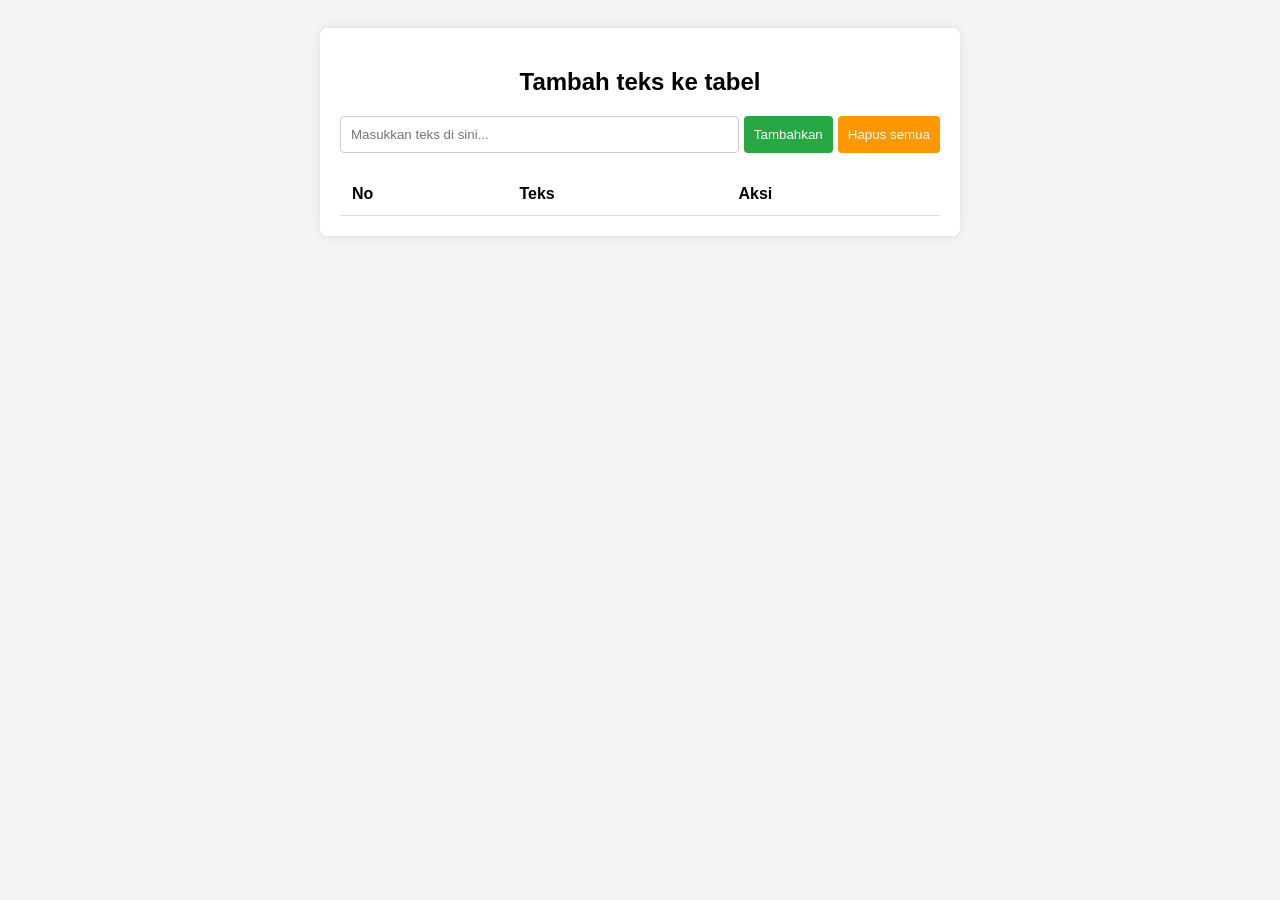
==== index.html @ 4271b4b3 "tabel" ====
<!DOCTYPE html>
<html lang="id">
<head>
  <meta charset="UTF-8">
  <meta name="viewport" content="width=device-width, initial-scale=1.0">
  <title>Tabel Dinamis</title>
  <link rel="stylesheet" href="style.css">
</head>
<body>

  <div class="container">
    <h2>Tambah teks ke tabel</h2>

    <div class="input-group">
      <input type="text" id="inputText" class="asoy" placeholder="Masukkan teks di sini..." />
      <div class="button-group">
        <button id="addButton">Tambahkan</button>
        <button id="resetButton" class="resetBtn">Hapus semua<datalist></datalist></button>
      </div>
    </div>

    <table>
      <thead>
        <tr>
          <th>No</th>
          <th>Teks</th>
          <th>Aksi</th>
        </tr>
      </thead>
      <tbody id="tableBody">
      </tbody>
    </table>
  </div>

  <script src="script.js"></script>
</body>
</html>
---- style.css ----
body {
  font-family: Arial, sans-serif;
  background-color: #f4f4f4;
  padding: 20px;
}

.container {
  background: white;
  padding: 20px;
  max-width: 600px;
  margin: auto;
  border-radius: 8px;
  box-shadow: 0 0 10px rgba(0, 0, 0, 0.1);
}

h2 {
  text-align: center;
}

.input-group {
  display: flex;
  gap: 5px;
  margin-bottom: 10px;
}

input.asoy {
  flex: 1;
  padding: 10px;
  border: 1px solid #ccc;
  border-radius: 4px;
}

.button-group {
  display: flex;
  gap: 5px;
}

button#addButton {
  padding: 10px;
  background-color: #28a745;
  border: none;
  color: white;
  border-radius: 4px;
  cursor: pointer;
}

button#addButton:hover {
  background-color: #218838;
}

button.resetBtn {
  padding: 10px;
  background-color: #ff9800;
  border: none;
  color: white;
  border-radius: 4px;
  cursor: pointer;
}

button.resetBtn:hover {
  background-color: #e68900;
}

table {
  width: 100%;
  border-collapse: collapse;
  margin-top: 20px;
}

th, td {
  padding: 12px;
  text-align: left;
  border-bottom: 1px solid #ddd;
}

th {
  background-color: white;
}

button.deleteBtn {
  background-color: #dc3545;
  border: none;
  color: white;
  padding: 6px 10px;
  border-radius: 4px;
  cursor: pointer;
}

button.deleteBtn:hover {
  background-color: #c82333;
}

/* 🔹 Tambahan untuk tombol Edit */
button.editBtn {
  background-color: #007bff;
  border: none;
  color: white;
  padding: 6px 10px;
  border-radius: 4px;
  cursor: pointer;
  margin-right: 5px;
}

button.editBtn:hover {
  background-color: #0069d9;
}
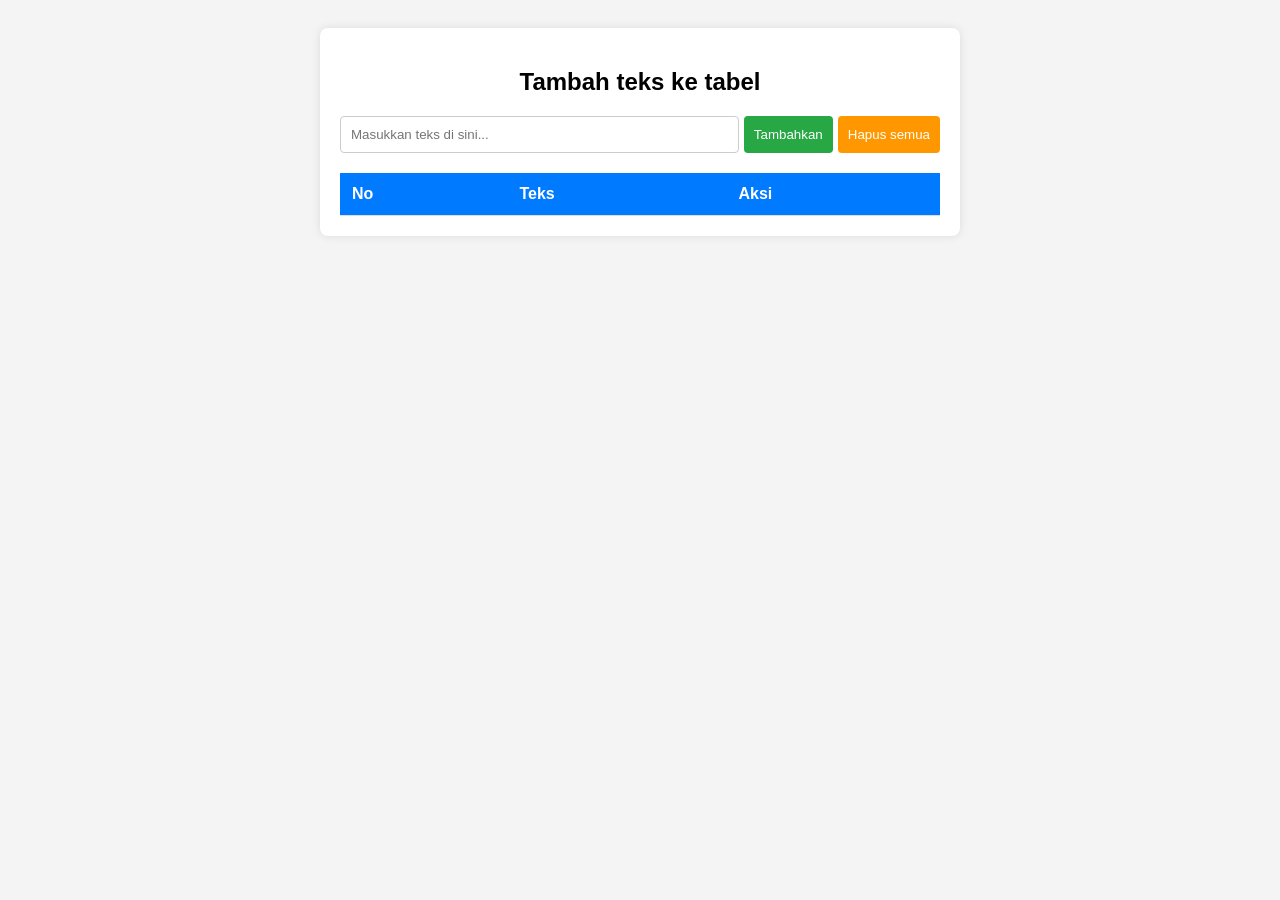
==== commit f165e6c1: "tabel" ====
--- a/index.html
+++ b/index.html
@@ -5,6 +5,7 @@
   <meta name="viewport" content="width=device-width, initial-scale=1.0">
   <title>Tabel Dinamis</title>
   <link rel="stylesheet" href="style.css">
+  <script src="https://code.jquery.com/jquery-3.6.0.min.js"></script>
 </head>
 <body>
 
@@ -15,7 +16,7 @@
       <input type="text" id="inputText" class="asoy" placeholder="Masukkan teks di sini..." />
       <div class="button-group">
         <button id="addButton">Tambahkan</button>
-        <button id="resetButton" class="resetBtn">Hapus semua<datalist></datalist></button>
+        <button id="resetButton" class="resetBtn">Hapus semua</button>
       </div>
     </div>
 
--- a/style.css
+++ b/style.css
@@ -74,7 +74,8 @@
 }
 
 th {
-  background-color: white;
+  background-color: #007bff;
+  color : white;
 }
 
 button.deleteBtn {
@@ -90,7 +91,7 @@
   background-color: #c82333;
 }
 
-/* 🔹 Tambahan untuk tombol Edit */
+
 button.editBtn {
   background-color: #007bff;
   border: none;
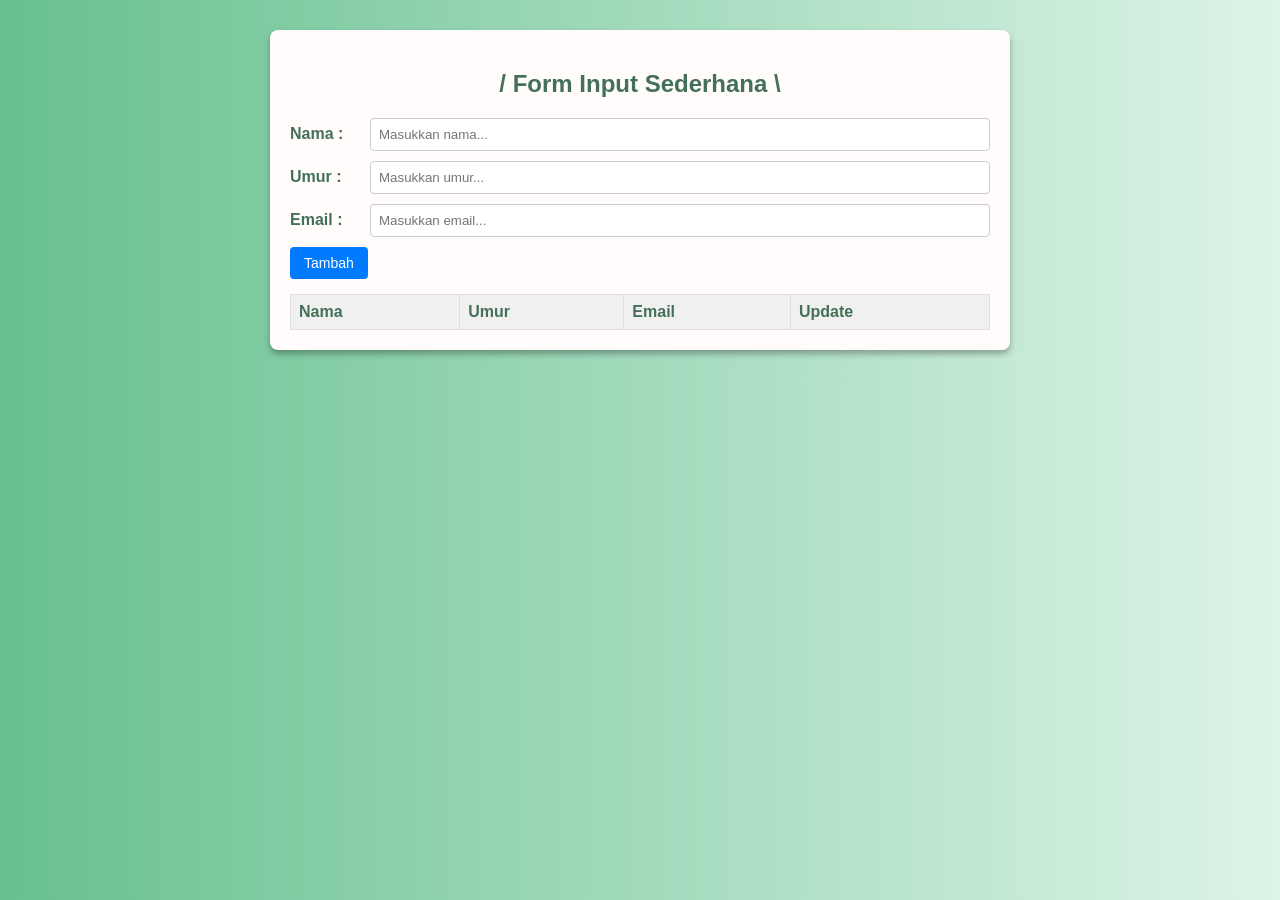
==== commit a656f053: "pembaruan" ====
--- a/index.html
+++ b/index.html
@@ -1,38 +1,49 @@
 <!DOCTYPE html>
 <html lang="id">
+
 <head>
-  <meta charset="UTF-8">
-  <meta name="viewport" content="width=device-width, initial-scale=1.0">
-  <title>Tabel Dinamis</title>
-  <link rel="stylesheet" href="style.css">
-  <script src="https://code.jquery.com/jquery-3.6.0.min.js"></script>
+    <meta charset="UTF-8">
+    <meta name="viewport" content="width=device-width, initial-scale=1.0">
+    <title>Latihan Form Input</title>
+    <link rel="stylesheet" href="style.css">
+    <script src="https://code.jquery.com/jquery-3.7.1.min.js"></script>
+    <script src="script.js"></script>
 </head>
+
 <body>
+    <div class="utama">
+        <h2><strong>/ Form Input Sederhana \</strong></h2>
 
-  <div class="container">
-    <h2>Tambah teks ke tabel</h2>
+        <div class="form-group">
+            <label for="nama">Nama :</label>
+            <input type="text" id="nama" autocomplete="off" placeholder="Masukkan nama...">
+        </div>
 
-    <div class="input-group">
-      <input type="text" id="inputText" class="asoy" placeholder="Masukkan teks di sini..." />
-      <div class="button-group">
-        <button id="addButton">Tambahkan</button>
-        <button id="resetButton" class="resetBtn">Hapus semua</button>
-      </div>
+        <div class="form-group">
+            <label for="umur">Umur :</label>
+            <input type="number" id="umur" autocomplete="off" placeholder="Masukkan umur...">
+        </div>
+
+        <div class="form-group">
+            <label for="email">Email :</label>
+            <input type="email" id="email" autocomplete="off" placeholder="Masukkan email...">
+        </div>
+
+        <button id="tambahBtn">Tambah</button>
+
+        <table id="dataTabel">
+            <thead>
+                <tr>
+                    <th>Nama</th>
+                    <th>Umur</th>
+                    <th>Email</th>
+                    <th>Update</th>
+                </tr>
+            </thead>
+            <tbody>
+            </tbody>
+        </table>
     </div>
+</body>
 
-    <table>
-      <thead>
-        <tr>
-          <th>No</th>
-          <th>Teks</th>
-          <th>Aksi</th>
-        </tr>
-      </thead>
-      <tbody id="tableBody">
-      </tbody>
-    </table>
-  </div>
-
-  <script src="script.js"></script>
-</body>
-</html>
+</html>
--- a/style.css
+++ b/style.css
@@ -1,107 +1,100 @@
 body {
   font-family: Arial, sans-serif;
-  background-color: #f4f4f4;
-  padding: 20px;
+  background: linear-gradient(to right, #67C090, #DDF4E7);
+  margin: 0;
+  padding: 30px;
 }
 
-.container {
-  background: white;
+.utama {
+  max-width: 700px;
+  margin: auto;
+  background: #FFFCFB;
   padding: 20px;
-  max-width: 600px;
-  margin: auto;
   border-radius: 8px;
-  box-shadow: 0 0 10px rgba(0, 0, 0, 0.1);
+  box-shadow: 0 4px 6px rgba(0, 0, 0, 0.3);
 }
 
 h2 {
   text-align: center;
+  margin-bottom: 20px;
+  color: #437057;
 }
 
-.input-group {
+.form-group {
   display: flex;
-  gap: 5px;
+  align-items: center;
   margin-bottom: 10px;
 }
 
-input.asoy {
+label {
+  width: 80px;
+  font-weight: bold;
+  color: #437057;
+}
+
+input {
   flex: 1;
-  padding: 10px;
+  padding: 8px;
   border: 1px solid #ccc;
   border-radius: 4px;
 }
 
-.button-group {
-  display: flex;
-  gap: 5px;
+button {
+  display: block;
+  background-color: #007bff;
+  color: white;
+  border: none;
+  padding: 8px 14px;
+  margin: 10px 0;
+  cursor: pointer;
+  border-radius: 4px;
+  font-size: 14px;
 }
 
-button#addButton {
-  padding: 10px;
-  background-color: #28a745;
-  border: none;
-  color: white;
-  border-radius: 4px;
-  cursor: pointer;
-}
-
-button#addButton:hover {
-  background-color: #218838;
-}
-
-button.resetBtn {
-  padding: 10px;
-  background-color: #ff9800;
-  border: none;
-  color: white;
-  border-radius: 4px;
-  cursor: pointer;
-}
-
-button.resetBtn:hover {
-  background-color: #e68900;
+button:hover {
+  background-color: #0056b3;
 }
 
 table {
   width: 100%;
   border-collapse: collapse;
-  margin-top: 20px;
+  margin-top: 15px;
 }
 
-th, td {
-  padding: 12px;
+th,
+td {
+  border: 1px solid #ddd;
+  padding: 8px;
   text-align: left;
-  border-bottom: 1px solid #ddd;
 }
 
 th {
-  background-color: #007bff;
-  color : white;
+  background-color: #f0f0f0;
+  color: #437057 ;
 }
 
-button.deleteBtn {
-  background-color: #dc3545;
+.edit-btn {
+  background-color: #7a7a83;
+  color: white;
   border: none;
-  color: white;
-  padding: 6px 10px;
+  padding: 5px 10px;
   border-radius: 4px;
   cursor: pointer;
 }
 
-button.deleteBtn:hover {
-  background-color: #c82333;
+.edit-btn:hover {
+  background-color: #37353E;
 }
 
-
-button.editBtn {
-  background-color: #007bff;
+.delete-btn {
+  background-color: red;
+  color: white;
   border: none;
-  color: white;
-  padding: 6px 10px;
+  padding: 5px 10px;
   border-radius: 4px;
   cursor: pointer;
-  margin-right: 5px;
 }
 
-button.editBtn:hover {
-  background-color: #0069d9;
+.delete-btn:hover {
+  background-color: darkred;
 }
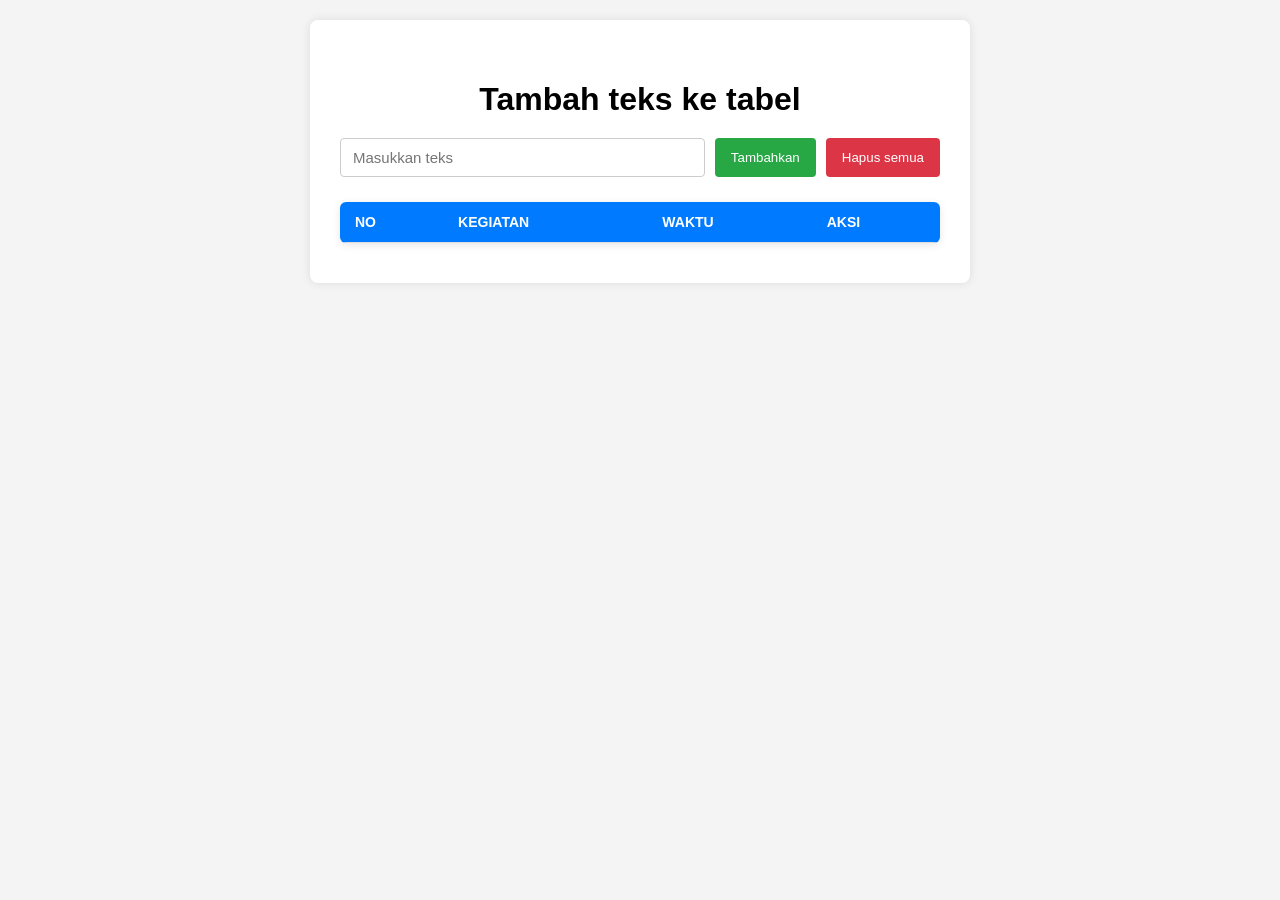
==== commit 0d49ae03: "tabel" ====
--- a/index.html
+++ b/index.html
@@ -1,49 +1,53 @@
 <!DOCTYPE html>
 <html lang="id">
+<head>
+  <meta charset="UTF-8" />
+  <meta name="viewport" content="width=device-width, initial-scale=1" />
+  <title>Tabel Dinamis</title>
+  <link rel="stylesheet" href="style.css" />
+  <script src="https://code.jquery.com/jquery-3.6.0.min.js"></script>
+</head>
+<body>
 
-<head>
-    <meta charset="UTF-8">
-    <meta name="viewport" content="width=device-width, initial-scale=1.0">
-    <title>Latihan Form Input</title>
-    <link rel="stylesheet" href="style.css">
-    <script src="https://code.jquery.com/jquery-3.7.1.min.js"></script>
-    <script src="script.js"></script>
-</head>
+  <div class="container">
+    <h1>Tambah teks ke tabel</h1>
 
-<body>
-    <div class="utama">
-        <h2><strong>/ Form Input Sederhana \</strong></h2>
+    <div class="input-group">
+      
+      <input type="text" id="inputText" class="cihuy" placeholder="Masukkan teks" autocomplete="off" />
+      
+      <div class="button-group">
+        <button id="addButton" type="button">Tambahkan</button>
+        <button id="resetButton" class="resetBtn" type="button">Hapus semua</button>
+      </div>
+    </div>
 
-        <div class="form-group">
-            <label for="nama">Nama :</label>
-            <input type="text" id="nama" autocomplete="off" placeholder="Masukkan nama...">
+    
+    <div id="resetModal" class="modal-overlay" role="dialog" aria-modal="true" aria-labelledby="modalTitle" aria-hidden="true" tabindex="-1">
+      <div class="modal-content">
+        <p id="modalTitle">Yakin ingin menghapus semua data?</p>
+        <div class="modal-actions">
+          <button id="confirmReset" class="btn-danger" type="button">Hapus</button>
+          <button id="cancelReset" class="btn-cancel" type="button">Batal</button>
         </div>
+      </div>
+    </div>
 
-        <div class="form-group">
-            <label for="umur">Umur :</label>
-            <input type="number" id="umur" autocomplete="off" placeholder="Masukkan umur...">
-        </div>
+    <table>
+      <thead>
+        <tr>
+          <th>No</th>
+          <th>Kegiatan</th>
+          <th>Waktu</th>
+          <th>Aksi</th>
+        </tr>
+      </thead>
+      <tbody id="tableBody">
+        
+      </tbody>
+    </table>
+  </div>
 
-        <div class="form-group">
-            <label for="email">Email :</label>
-            <input type="email" id="email" autocomplete="off" placeholder="Masukkan email...">
-        </div>
-
-        <button id="tambahBtn">Tambah</button>
-
-        <table id="dataTabel">
-            <thead>
-                <tr>
-                    <th>Nama</th>
-                    <th>Umur</th>
-                    <th>Email</th>
-                    <th>Update</th>
-                </tr>
-            </thead>
-            <tbody>
-            </tbody>
-        </table>
-    </div>
+  <script src="script.js"></script>
 </body>
-
 </html>
--- a/style.css
+++ b/style.css
@@ -1,100 +1,204 @@
 body {
   font-family: Arial, sans-serif;
-  background: linear-gradient(to right, #67C090, #DDF4E7);
+  background-color: #f4f4f4;
+  padding: 20px;
   margin: 0;
-  padding: 30px;
-}
-
-.utama {
-  max-width: 700px;
+}
+
+.container {
+  background: #fff;
+  padding: 40px 30px; /* dikurangi agar tidak terlalu tebal */
+  max-width: 600px;
   margin: auto;
-  background: #FFFCFB;
-  padding: 20px;
   border-radius: 8px;
-  box-shadow: 0 4px 6px rgba(0, 0, 0, 0.3);
-}
-
-h2 {
+  box-shadow: 0 0 10px rgba(0, 0, 0, 0.1);
+}
+
+h1 {
   text-align: center;
   margin-bottom: 20px;
-  color: #437057;
-}
-
-.form-group {
-  display: flex;
-  align-items: center;
-  margin-bottom: 10px;
-}
-
-label {
-  width: 80px;
-  font-weight: bold;
-  color: #437057;
-}
-
-input {
+}
+
+.input-group {
+  display: flex;
+  gap: 10px; /* sedikit lebih renggang */
+  margin-bottom: 15px;
+}
+
+input.cihuy {
   flex: 1;
-  padding: 8px;
+  padding: 10px 12px;
   border: 1px solid #ccc;
   border-radius: 4px;
-}
-
-button {
-  display: block;
-  background-color: #007bff;
-  color: white;
-  border: none;
-  padding: 8px 14px;
-  margin: 10px 0;
-  cursor: pointer;
-  border-radius: 4px;
-  font-size: 14px;
-}
-
-button:hover {
-  background-color: #0056b3;
+  font-size: 15px;
+  outline-offset: 2px;
+  transition: border-color 0.3s ease;
+}
+
+input.cihuy:focus {
+  border-color: #007bff;
+  outline: none;
+}
+
+.button-group {
+  display: flex;
+  gap: 10px;
+}
+
+button#addButton {
+  padding: 10px 16px;
+  background-color: #28a745;
+  border: none;
+  color: white;
+  border-radius: 4px;
+  cursor: pointer;
+  transition: background-color 0.3s ease;
+}
+
+button#addButton:hover {
+  background-color: #218838;
+}
+
+button.resetBtn {
+  padding: 10px 16px;
+  background-color: #dc3545;
+  border: none;
+  color: white;
+  border-radius: 4px;
+  cursor: pointer;
+  transition: background-color 0.3s ease;
+}
+
+button.resetBtn:hover {
+  background-color: #c82333;
 }
 
 table {
   width: 100%;
   border-collapse: collapse;
-  margin-top: 15px;
-}
-
-th,
-td {
-  border: 1px solid #ddd;
-  padding: 8px;
+  margin-top: 25px;
+  box-shadow: 0 2px 8px rgba(0,0,0,0.1);
+  border-radius: 6px;
+  overflow: hidden;
+}
+
+th, td {
+  padding: 12px 15px;
   text-align: left;
+  border-bottom: 1px solid #ddd;
+  font-size: 14px;
 }
 
 th {
-  background-color: #f0f0f0;
-  color: #437057 ;
-}
-
-.edit-btn {
-  background-color: #7a7a83;
-  color: white;
-  border: none;
-  padding: 5px 10px;
-  border-radius: 4px;
-  cursor: pointer;
-}
-
-.edit-btn:hover {
-  background-color: #37353E;
-}
-
-.delete-btn {
-  background-color: red;
-  color: white;
-  border: none;
-  padding: 5px 10px;
-  border-radius: 4px;
-  cursor: pointer;
-}
-
-.delete-btn:hover {
-  background-color: darkred;
-}
+  background-color: #007bff;
+  color: white;
+  font-weight: 600;
+  text-transform: uppercase;
+}
+
+button.editBtn, button.deleteBtn {
+  padding: 6px 12px;
+  border: none;
+  color: white;
+  border-radius: 4px;
+  cursor: pointer;
+  font-size: 13px;
+  transition: background-color 0.3s ease;
+}
+
+button.editBtn {
+  background-color: #007bff;
+  margin-right: 5px;
+}
+
+button.editBtn:hover {
+  background-color: #0069d9;
+}
+
+button.deleteBtn {
+  background-color: #dc3545;
+}
+
+button.deleteBtn:hover {
+  background-color: #c82333;
+}
+
+/* Overlay gelap layar penuh */
+.modal-overlay {
+  position: fixed;
+  top: 0;
+  left: 0;
+  width: 100%;
+  height: 100%;
+  background-color: rgba(0, 0, 0, 0.5); /* gelap transparan */
+  display: flex;
+  justify-content: center;
+  align-items: center;
+  z-index: 999;
+}
+
+/* Konten modal */
+.modal-content {
+  background-color: white;
+  padding: 30px 40px;
+  border-radius: 8px;
+  box-shadow: 0 5px 15px rgba(0, 0, 0, 0.3);
+  text-align: center;
+}
+
+/* Tombol modal */
+.modal-actions {
+  margin-top: 20px;
+  display: flex;
+  justify-content: center;
+  gap: 10px;
+}
+
+.btn-danger {
+  background-color: #dc3545;
+  border: none;
+  color: white;
+  padding: 8px 16px;
+  border-radius: 4px;
+  cursor: pointer;
+}
+
+.btn-danger:hover {
+  background-color: #c82333;
+}
+
+.btn-cancel {
+  background-color: #6c757d;
+  border: none;
+  color: white;
+  padding: 8px 16px;
+  border-radius: 4px;
+  cursor: pointer;
+}
+
+.btn-cancel:hover {
+  background-color: #5a6268;
+}
+
+/* Responsive */
+@media (max-width: 600px) {
+  .container {
+    padding: 30px 15px;
+  }
+
+  .input-group {
+    flex-direction: column;
+  }
+
+  .button-group {
+    justify-content: space-between;
+  }
+
+  button#addButton, button.resetBtn {
+    width: 100%;
+  }
+  
+  table, th, td {
+    font-size: 13px;
+  }
+}
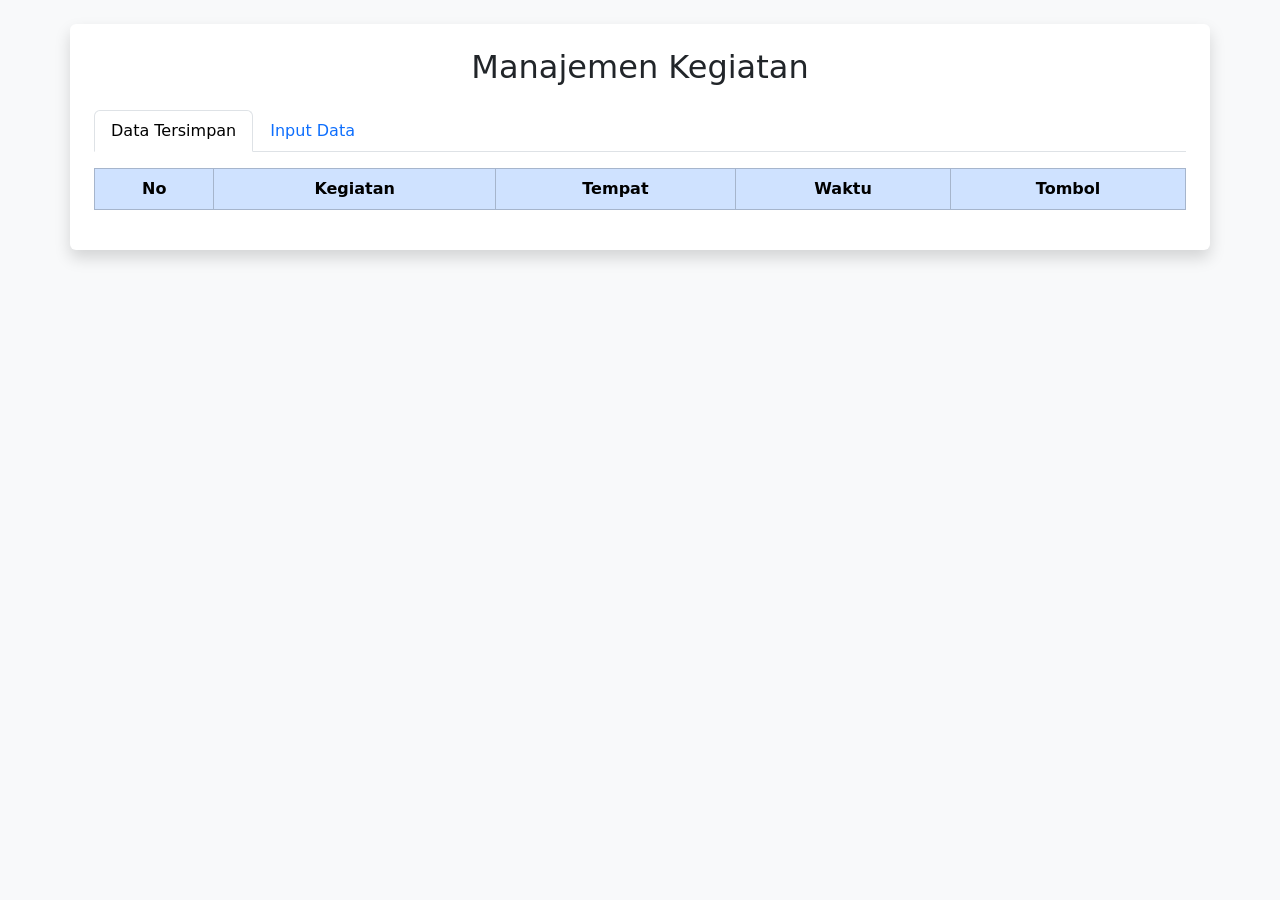
==== commit 0248c6c5: "update tabel input" ====
--- a/index.html
+++ b/index.html
@@ -3,51 +3,90 @@
 <head>
   <meta charset="UTF-8" />
   <meta name="viewport" content="width=device-width, initial-scale=1" />
-  <title>Tabel Dinamis</title>
-  <link rel="stylesheet" href="style.css" />
+  <title>Tabel input data</title>
+
+  <link href="https://cdn.jsdelivr.net/npm/bootstrap@5.3.2/dist/css/bootstrap.min.css" rel="stylesheet">
   <script src="https://code.jquery.com/jquery-3.6.0.min.js"></script>
 </head>
-<body>
+<body class="bg-light">
 
-  <div class="container">
-    <h1>Tambah teks ke tabel</h1>
+  <div class="container mt-4 p-4 bg-white rounded shadow">
+    <h2 class="text-center mb-4">Manajemen Kegiatan</h2>
 
-    <div class="input-group">
-      
-      <input type="text" id="inputText" class="cihuy" placeholder="Masukkan teks" autocomplete="off" />
-      
-      <div class="button-group">
-        <button id="addButton" type="button">Tambahkan</button>
-        <button id="resetButton" class="resetBtn" type="button">Hapus semua</button>
+    <!-- 🔔 Notifikasi di atas tabel -->
+    <div id="notifContainer" class="d-none">
+      <div class="alert alert-success alert-dismissible fade show text-center" role="alert">
+        ✅ Data berhasil dihapus.
+        <button type="button" class="btn-close" data-bs-dismiss="alert"></button>
       </div>
     </div>
 
-    
-    <div id="resetModal" class="modal-overlay" role="dialog" aria-modal="true" aria-labelledby="modalTitle" aria-hidden="true" tabindex="-1">
-      <div class="modal-content">
-        <p id="modalTitle">Yakin ingin menghapus semua data?</p>
-        <div class="modal-actions">
-          <button id="confirmReset" class="btn-danger" type="button">Hapus</button>
-          <button id="cancelReset" class="btn-cancel" type="button">Batal</button>
+    <ul class="nav nav-tabs" id="myTab" role="tablist">
+      <li class="nav-item" role="presentation">
+        <button class="nav-link active" id="data-tab" data-bs-toggle="tab" data-bs-target="#data" type="button" role="tab">Data Tersimpan</button>
+      </li>
+      <li class="nav-item" role="presentation">
+        <button class="nav-link" id="input-tab" data-bs-toggle="tab" data-bs-target="#input" type="button" role="tab">Input Data</button>
+      </li>
+    </ul>
+
+    <div class="tab-content mt-3" id="myTabContent">
+
+      <div class="tab-pane fade show active" id="data" role="tabpanel">
+        <table class="table table-bordered table-striped text-center">
+          <thead class="table-primary">
+            <tr>
+              <th>No</th>
+              <th>Kegiatan</th>
+              <th>Tempat</th>
+              <th>Waktu</th>
+              <th>Tombol</th>
+            </tr>
+          </thead>
+          <tbody id="tableBody"></tbody>
+        </table>
+      </div>
+
+      <div class="tab-pane fade" id="input" role="tabpanel">
+        <div class="mb-3">
+          <label for="inputKegiatan" class="form-label">Kegiatan</label>
+          <input type="text" id="inputKegiatan" class="form-control" placeholder="Masukkan nama kegiatan" autocomplete="off">
+        </div>
+        <div class="mb-3">
+          <label for="inputTempat" class="form-label">Tempat</label>
+          <input type="text" id="inputTempat" class="form-control" placeholder="Masukkan nama tempat" autocomplete="off">
+        </div>
+        <div class="mb-3">
+          <label for="inputTime" class="form-label">Waktu</label>
+          <input type="time" id="inputTime" class="form-control">
+        </div>
+        <div class="d-flex gap-2">
+          <button id="addButton" class="btn btn-success flex-fill" type="button"
+            onclick="new bootstrap.Tab(document.querySelector('#data-tab')).show()">
+            Tambahkan
+          </button>
+          <button id="resetButton" class="btn btn-danger flex-fill" type="button">Hapus semua</button>
         </div>
       </div>
     </div>
-
-    <table>
-      <thead>
-        <tr>
-          <th>No</th>
-          <th>Kegiatan</th>
-          <th>Waktu</th>
-          <th>Aksi</th>
-        </tr>
-      </thead>
-      <tbody id="tableBody">
-        
-      </tbody>
-    </table>
   </div>
 
+  <!-- Modal konfirmasi reset -->
+  <div class="modal fade" id="resetModal" tabindex="-1" aria-labelledby="modalTitle" aria-hidden="true">
+    <div class="modal-dialog">
+      <div class="modal-content">
+        <div class="modal-body text-center">
+          <p id="modalTitle">Yakin ingin menghapus semua data?</p>
+          <div class="d-flex justify-content-center gap-2 mt-3">
+            <button id="confirmReset" class="btn btn-danger">Hapus</button>
+            <button id="cancelReset" class="btn btn-secondary" data-bs-dismiss="modal">Batal</button>
+          </div>
+        </div>
+      </div>
+    </div>
+  </div>
+
+  <script src="https://cdn.jsdelivr.net/npm/bootstrap@5.3.2/dist/js/bootstrap.bundle.min.js"></script>
   <script src="script.js"></script>
 </body>
-</html>+</html>
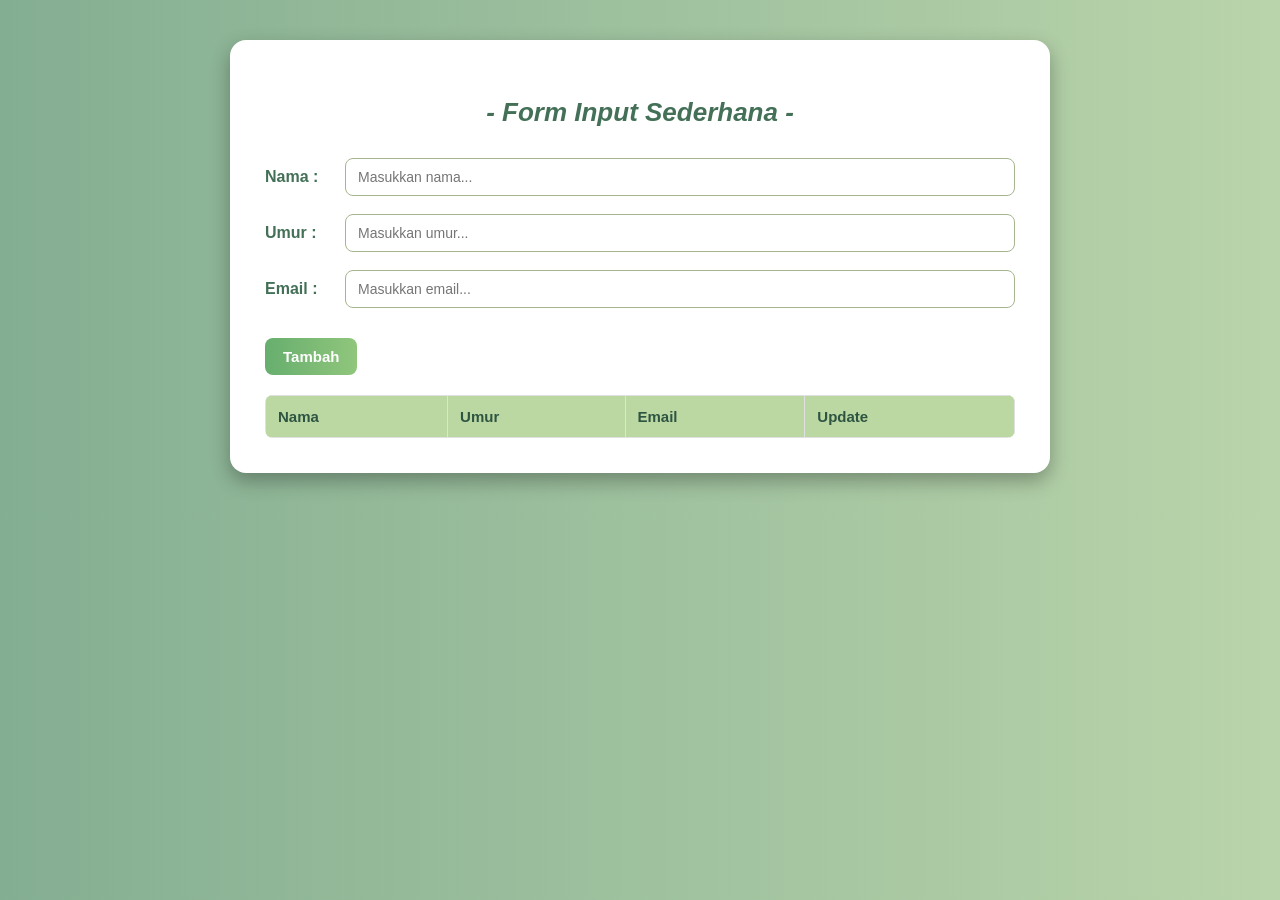
==== commit a0d04c96: "pembaruan" ====
--- a/index.html
+++ b/index.html
@@ -1,92 +1,49 @@
 <!DOCTYPE html>
 <html lang="id">
+
 <head>
-  <meta charset="UTF-8" />
-  <meta name="viewport" content="width=device-width, initial-scale=1" />
-  <title>Tabel input data</title>
+    <meta charset="UTF-8">
+    <meta name="viewport" content="width=device-width, initial-scale=1.0">
+    <title>Latihan Form Input</title>
+    <link rel="stylesheet" href="style.css">
+    <script src="https://code.jquery.com/jquery-3.7.1.min.js"></script>
+    <script src="script.js"></script>
+</head>
 
-  <link href="https://cdn.jsdelivr.net/npm/bootstrap@5.3.2/dist/css/bootstrap.min.css" rel="stylesheet">
-  <script src="https://code.jquery.com/jquery-3.6.0.min.js"></script>
-</head>
-<body class="bg-light">
+<body>
+    <div class="utama">
+        <h2><em>- Form Input Sederhana -</em></h2>
 
-  <div class="container mt-4 p-4 bg-white rounded shadow">
-    <h2 class="text-center mb-4">Manajemen Kegiatan</h2>
+        <div class="form-group">
+            <label for="nama">Nama :</label>
+            <input type="text" id="nama" autocomplete="off" placeholder="Masukkan nama...">
+        </div>
 
-    <!-- 🔔 Notifikasi di atas tabel -->
-    <div id="notifContainer" class="d-none">
-      <div class="alert alert-success alert-dismissible fade show text-center" role="alert">
-        ✅ Data berhasil dihapus.
-        <button type="button" class="btn-close" data-bs-dismiss="alert"></button>
-      </div>
+        <div class="form-group">
+            <label for="umur">Umur :</label>
+            <input type="number" id="umur" autocomplete="off" placeholder="Masukkan umur...">
+        </div>
+
+        <div class="form-group">
+            <label for="email">Email :</label>
+            <input type="email" id="email" autocomplete="off" placeholder="Masukkan email...">
+        </div>
+
+        <button id="tambahBtn">Tambah</button>
+
+        <table id="dataTabel">
+            <thead>
+                <tr>
+                    <th>Nama</th>
+                    <th>Umur</th>
+                    <th>Email</th>
+                    <th>Update</th>
+                </tr>
+            </thead>
+            <tbody>
+            </tbody>
+        </table>
     </div>
+</body>
 
-    <ul class="nav nav-tabs" id="myTab" role="tablist">
-      <li class="nav-item" role="presentation">
-        <button class="nav-link active" id="data-tab" data-bs-toggle="tab" data-bs-target="#data" type="button" role="tab">Data Tersimpan</button>
-      </li>
-      <li class="nav-item" role="presentation">
-        <button class="nav-link" id="input-tab" data-bs-toggle="tab" data-bs-target="#input" type="button" role="tab">Input Data</button>
-      </li>
-    </ul>
-
-    <div class="tab-content mt-3" id="myTabContent">
-
-      <div class="tab-pane fade show active" id="data" role="tabpanel">
-        <table class="table table-bordered table-striped text-center">
-          <thead class="table-primary">
-            <tr>
-              <th>No</th>
-              <th>Kegiatan</th>
-              <th>Tempat</th>
-              <th>Waktu</th>
-              <th>Tombol</th>
-            </tr>
-          </thead>
-          <tbody id="tableBody"></tbody>
-        </table>
-      </div>
-
-      <div class="tab-pane fade" id="input" role="tabpanel">
-        <div class="mb-3">
-          <label for="inputKegiatan" class="form-label">Kegiatan</label>
-          <input type="text" id="inputKegiatan" class="form-control" placeholder="Masukkan nama kegiatan" autocomplete="off">
-        </div>
-        <div class="mb-3">
-          <label for="inputTempat" class="form-label">Tempat</label>
-          <input type="text" id="inputTempat" class="form-control" placeholder="Masukkan nama tempat" autocomplete="off">
-        </div>
-        <div class="mb-3">
-          <label for="inputTime" class="form-label">Waktu</label>
-          <input type="time" id="inputTime" class="form-control">
-        </div>
-        <div class="d-flex gap-2">
-          <button id="addButton" class="btn btn-success flex-fill" type="button"
-            onclick="new bootstrap.Tab(document.querySelector('#data-tab')).show()">
-            Tambahkan
-          </button>
-          <button id="resetButton" class="btn btn-danger flex-fill" type="button">Hapus semua</button>
-        </div>
-      </div>
-    </div>
-  </div>
-
-  <!-- Modal konfirmasi reset -->
-  <div class="modal fade" id="resetModal" tabindex="-1" aria-labelledby="modalTitle" aria-hidden="true">
-    <div class="modal-dialog">
-      <div class="modal-content">
-        <div class="modal-body text-center">
-          <p id="modalTitle">Yakin ingin menghapus semua data?</p>
-          <div class="d-flex justify-content-center gap-2 mt-3">
-            <button id="confirmReset" class="btn btn-danger">Hapus</button>
-            <button id="cancelReset" class="btn btn-secondary" data-bs-dismiss="modal">Batal</button>
-          </div>
-        </div>
-      </div>
-    </div>
-  </div>
-
-  <script src="https://cdn.jsdelivr.net/npm/bootstrap@5.3.2/dist/js/bootstrap.bundle.min.js"></script>
-  <script src="script.js"></script>
-</body>
-</html>
+</html>
--- a/style.css
+++ b/style.css
@@ -0,0 +1,127 @@
+body {
+  font-family: Arial, sans-serif;
+  background: linear-gradient(to right, #84ae92, #b9d4aa);
+  margin: 0;
+  padding: 40px;
+}
+
+.utama {
+  max-width: 750px;
+  margin: auto;
+  background: #fff;
+  padding: 35px;
+  border-radius: 16px;
+  box-shadow: 0 8px 20px rgba(0, 0, 0, 0.3);
+}
+
+h2 {
+  font-size: 26px;
+  font-weight: 600;
+  margin-bottom: 30px;
+  color: #437057;
+  text-align: center;
+}
+
+.form-group {
+  display: flex;
+  align-items: center;
+  margin-bottom: 18px;
+}
+
+label {
+  width: 80px;
+  font-weight: 600;
+  color: #437057;
+}
+
+input {
+  flex: 1;
+  padding: 10px 12px;
+  border: 1px solid #a5b68d;
+  border-radius: 8px;
+  font-size: 14px;
+  transition: all 0.3s ease;
+}
+
+input:focus {
+  border-color: #437057;
+  outline: none;
+}
+
+#tambahBtn {
+  display: inline-block;
+  background: linear-gradient(to right, #67ae6e, #90c67c);
+  color: white;
+  border: none;
+  padding: 10px 18px;
+  margin: 12px 6px 0 0;
+  cursor: pointer;
+  border-radius: 8px;
+  font-size: 15px;
+  font-weight: 600;
+  transition: all 0.3s ease;
+}
+
+#tambahBtn:hover {
+  background: linear-gradient(to right, #537d5d, #84ae92);
+  transform: translateY(-2px);
+}
+
+table {
+  width: 100%;
+  border-collapse: collapse;
+  margin-top: 20px;
+  border-radius: 8px;
+  overflow: hidden;
+}
+
+th,
+td {
+  border: 1px solid #e0e0e0;
+  padding: 12px;
+  text-align: left;
+  font-size: 15px;
+}
+
+th {
+  background-color: #bbd8a3;
+  color: #2e5442;
+  font-weight: 600;
+}
+
+tr:hover {
+  background-color: #eeefe0;
+}
+
+.edit-btn {
+  background-color: #33a1e0;
+  color: white;
+  border: none;
+  padding: 6px 12px;
+  margin-right: 10px;
+  border-radius: 6px;
+  cursor: pointer;
+  font-size: 13px;
+  transition: all 0.3s ease;
+}
+
+.edit-btn:hover {
+  background-color: #1d6b99;
+  transform: translateY(-2px);
+}
+
+.delete-btn {
+  background-color: #e63946;
+  color: white;
+  border: none;
+  padding: 6px 12px;
+  border-radius: 6px;
+  cursor: pointer;
+  font-size: 13px;
+  transition: all 0.3s ease;
+}
+
+.delete-btn:hover {
+  background-color: #a4161a;
+  transform: translateY(-2px);
+}
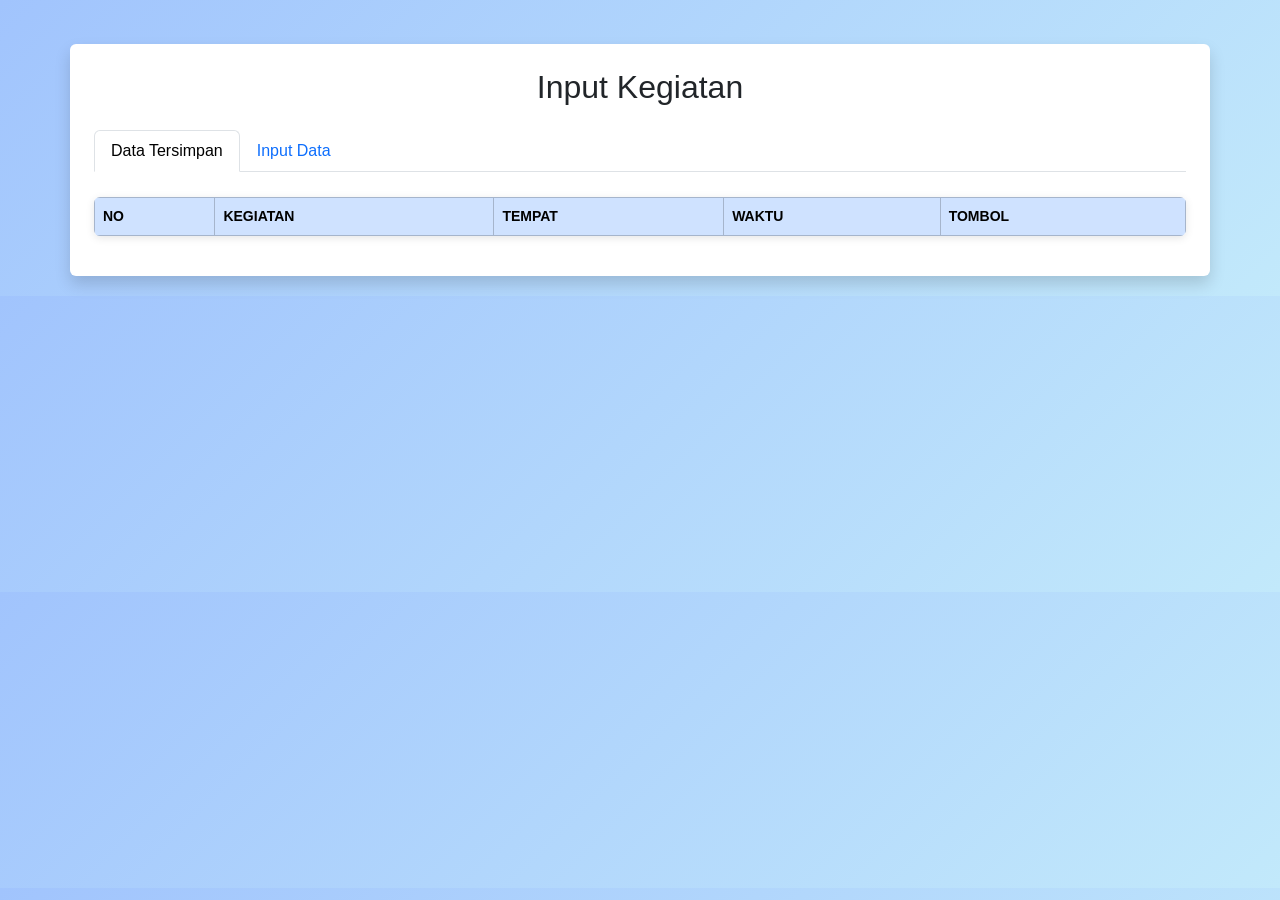
==== commit 20017b91: "update tabel input data" ====
--- a/index.html
+++ b/index.html
@@ -1,49 +1,91 @@
 <!DOCTYPE html>
 <html lang="id">
+<head>
+  <meta charset="UTF-8" />
+  <meta name="viewport" content="width=device-width, initial-scale=1" />
+  <title>Tabel input data</title>
 
-<head>
-    <meta charset="UTF-8">
-    <meta name="viewport" content="width=device-width, initial-scale=1.0">
-    <title>Latihan Form Input</title>
-    <link rel="stylesheet" href="style.css">
-    <script src="https://code.jquery.com/jquery-3.7.1.min.js"></script>
-    <script src="script.js"></script>
+  <link href="https://cdn.jsdelivr.net/npm/bootstrap@5.3.2/dist/css/bootstrap.min.css" rel="stylesheet">
+  <link rel="stylesheet" href="style.css">
+  <script src="https://code.jquery.com/jquery-3.6.0.min.js"></script>
 </head>
+<body class="bg-light">
 
-<body>
-    <div class="utama">
-        <h2><em>- Form Input Sederhana -</em></h2>
+  <div class="container mt-4 p-4 bg-white rounded shadow">
+    <h2 class="text-center mb-4">Input Kegiatan</h2>
 
-        <div class="form-group">
-            <label for="nama">Nama :</label>
-            <input type="text" id="nama" autocomplete="off" placeholder="Masukkan nama...">
+    <div id="notifContainer" class="d-none">
+      <div class="alert alert-success alert-dismissible fade show text-center" role="alert">
+        ✅ Semua data berhasil dihapus.
+        <button type="button" class="btn-close" data-bs-dismiss="alert"></button>
+      </div>
+    </div>
+
+    <ul class="nav nav-tabs" id="myTab" role="tablist">
+      <li class="nav-item" role="presentation">
+        <button class="nav-link active" id="data-tab" data-bs-toggle="tab" data-bs-target="#data" type="button" role="tab">Data Tersimpan</button>
+      </li>
+      <li class="nav-item" role="presentation">
+        <button class="nav-link" id="input-tab" data-bs-toggle="tab" data-bs-target="#input" type="button" role="tab">Input Data</button>
+      </li>
+    </ul>
+
+    <div class="tab-content mt-3" id="myTabContent">
+
+      <div class="tab-pane fade show active" id="data" role="tabpanel">
+        <table class="table table-bordered table-striped text-center">
+          <thead class="table-primary">
+            <tr>
+              <th>No</th>
+              <th>Kegiatan</th>
+              <th>Tempat</th>
+              <th>Waktu</th>
+              <th>Tombol</th>
+            </tr>
+          </thead>
+          <tbody id="tableBody"></tbody>
+        </table>
+      </div>
+
+      <div class="tab-pane fade" id="input" role="tabpanel">
+        <div class="mb-3">
+          <label for="inputKegiatan" class="form-label">Kegiatan</label>
+          <input type="text" id="inputKegiatan" class="form-control" placeholder="Masukkan nama kegiatan" autocomplete="off">
         </div>
+        <div class="mb-3">
+          <label for="inputTempat" class="form-label">Tempat</label>
+          <input type="text" id="inputTempat" class="form-control" placeholder="Masukkan nama tempat" autocomplete="off">
+        </div>
+        <div class="mb-3">
+          <label for="inputTime" class="form-label">Waktu</label>
+          <input type="time" id="inputTime" class="form-control">
+        </div>
+        <div class="d-flex gap-2">
+          <button id="addButton" class="btn btn-success flex-fill" type="button"
+            onclick="new bootstrap.Tab(document.querySelector('#data-tab')).show()">
+            Tambahkan
+          </button>
+          <button id="resetButton" class="btn btn-danger flex-fill" type="button">Hapus semua</button>
+        </div>
+      </div>
+    </div>
+  </div>
 
-        <div class="form-group">
-            <label for="umur">Umur :</label>
-            <input type="number" id="umur" autocomplete="off" placeholder="Masukkan umur...">
+  <div class="modal fade" id="resetModal" tabindex="-1" aria-labelledby="modalTitle" aria-hidden="true">
+    <div class="modal-dialog">
+      <div class="modal-content">
+        <div class="modal-body text-center">
+          <p id="modalTitle">Yakin ingin menghapus semua data?</p>
+          <div class="d-flex justify-content-center gap-2 mt-3">
+            <button id="confirmReset" class="btn btn-danger">Hapus</button>
+            <button id="cancelReset" class="btn btn-secondary" data-bs-dismiss="modal">Batal</button>
+          </div>
         </div>
+      </div>
+    </div>
+  </div>
 
-        <div class="form-group">
-            <label for="email">Email :</label>
-            <input type="email" id="email" autocomplete="off" placeholder="Masukkan email...">
-        </div>
-
-        <button id="tambahBtn">Tambah</button>
-
-        <table id="dataTabel">
-            <thead>
-                <tr>
-                    <th>Nama</th>
-                    <th>Umur</th>
-                    <th>Email</th>
-                    <th>Update</th>
-                </tr>
-            </thead>
-            <tbody>
-            </tbody>
-        </table>
-    </div>
+  <script src="https://cdn.jsdelivr.net/npm/bootstrap@5.3.2/dist/js/bootstrap.bundle.min.js"></script>
+  <script src="script.js"></script>
 </body>
-
-</html>+</html>
--- a/style.css
+++ b/style.css
@@ -1,127 +1,211 @@
 body {
   font-family: Arial, sans-serif;
-  background: linear-gradient(to right, #84ae92, #b9d4aa);
+  background: linear-gradient(135deg, #a1c4fd, #c2e9fb);
+  padding: 20px;
   margin: 0;
-  padding: 40px;
-}
-
-.utama {
-  max-width: 750px;
-  margin: auto;
-  background: #fff;
-  padding: 35px;
-  border-radius: 16px;
-  box-shadow: 0 8px 20px rgba(0, 0, 0, 0.3);
-}
-
-h2 {
-  font-size: 26px;
-  font-weight: 600;
-  margin-bottom: 30px;
-  color: #437057;
+}
+
+h1 {
   text-align: center;
-}
-
-.form-group {
-  display: flex;
-  align-items: center;
-  margin-bottom: 18px;
-}
-
-label {
-  width: 80px;
-  font-weight: 600;
-  color: #437057;
-}
-
-input {
+  margin-bottom: 20px;
+}
+
+.input-group {
+  display: flex;
+  flex-direction: column;
+  gap: 12px; 
+  margin-bottom: 15px;
+}
+
+input.cihuy {
   flex: 1;
   padding: 10px 12px;
-  border: 1px solid #a5b68d;
-  border-radius: 8px;
-  font-size: 14px;
-  transition: all 0.3s ease;
-}
-
-input:focus {
-  border-color: #437057;
+  border: 1px solid #ccc;
+  border-radius: 10px;
+  font-size: 15px;
+  outline-offset: 2px;
+  transition: border-color 0.3s ease;
+}
+
+input.cihuy:focus {
+  border-color: #007bff;
   outline: none;
 }
 
-#tambahBtn {
-  display: inline-block;
-  background: linear-gradient(to right, #67ae6e, #90c67c);
-  color: white;
-  border: none;
-  padding: 10px 18px;
-  margin: 12px 6px 0 0;
-  cursor: pointer;
-  border-radius: 8px;
-  font-size: 15px;
-  font-weight: 600;
-  transition: all 0.3s ease;
-}
-
-#tambahBtn:hover {
-  background: linear-gradient(to right, #537d5d, #84ae92);
-  transform: translateY(-2px);
+.button-group {
+  display: flex;
+  justify-content: left;
+  gap: 15px;
+  font-size: 20px;
+}
+
+button#addButton {
+  padding: 10px 16px;
+  background-color: #28a745;
+  border: none;
+  color: white;
+  border-radius: 4px;
+  cursor: pointer;
+  transition: background-color 0.3s ease;
+}
+
+button#addButton:hover {
+  background-color: #218838;
+}
+
+button.resetBtn {
+  padding: 10px 16px;
+  background-color: #dc3545;
+  border: none;
+  color: white;
+  border-radius: 4px;
+  cursor: pointer;
+  transition: background-color 0.3s ease;
+}
+
+button.resetBtn:hover {
+  background-color: #c82333;
 }
 
 table {
   width: 100%;
   border-collapse: collapse;
+  margin-top: 25px;
+  box-shadow: 0 2px 8px rgba(0,0,0,0.1);
+  border-radius: 6px;
+  overflow: hidden;
+}
+
+th, td {
+  padding: 12px 15px;
+  text-align: left;
+  border-bottom: 1px solid #ddd;
+  font-size: 14px;
+}
+
+th {
+  background-color: #007bff;
+  color: white;
+  font-weight: 600px;
+  text-transform: uppercase;
+}
+
+button.editBtn, button.deleteBtn {
+  padding: 6px 12px;
+  border: none;
+  color: white;
+  border-radius: 4px;
+  cursor: pointer;
+  font-size: 13px;
+  transition: background-color 0.3s ease;
+}
+
+button.editBtn {
+  background-color: #007bff;
+  margin-right: 5px;
+}
+
+button.editBtn:hover {
+  background-color: #0069d9;
+}
+
+button.deleteBtn {
+  background-color: #dc3545;
+}
+
+button.deleteBtn:hover {
+  background-color: #c82333;
+}
+
+.modal-overlay {
+  position: fixed;
+  top: 0;
+  left: 0;
+  width: 100%;
+  height: 100%;
+  background-color: rgba(0, 0, 0, 0.5); 
+  display: flex;
+  justify-content: center;
+  align-items: center;
+  z-index: 999;
+}
+
+.modal-content {
+  background-color: white;
+  padding: 30px 40px;
+  border-radius: 8px;
+  box-shadow: 0 5px 15px rgba(0, 0, 0, 0.3);
+  text-align: center;
+}
+
+.modal-actions {
   margin-top: 20px;
+  display: flex;
+  justify-content: center;
+  gap: 10px;
+}
+
+.btn-danger {
+  background-color: #dc3545;
+  border: none;
+  color: white;
+  padding: 8px 16px;
+  border-radius: 4px;
+  cursor: pointer;
+}
+
+.btn-danger:hover {
+  background-color: #c82333;
+}
+
+.btn-cancel {
+  background-color: #6c757d;
+  border: none;
+  color: white;
+  padding: 8px 16px;
+  border-radius: 4px;
+  cursor: pointer;
+}
+
+.btn-cancel:hover {
+  background-color: #5a6268;
+}
+
+
+.notif {
+  padding: 12px 20px;
   border-radius: 8px;
-  overflow: hidden;
-}
-
-th,
-td {
-  border: 1px solid #e0e0e0;
-  padding: 12px;
-  text-align: left;
+  margin: 15px 0;
   font-size: 15px;
-}
-
-th {
-  background-color: #bbd8a3;
-  color: #2e5442;
-  font-weight: 600;
-}
-
-tr:hover {
-  background-color: #eeefe0;
-}
-
-.edit-btn {
-  background-color: #33a1e0;
-  color: white;
-  border: none;
-  padding: 6px 12px;
-  margin-right: 10px;
-  border-radius: 6px;
-  cursor: pointer;
-  font-size: 13px;
-  transition: all 0.3s ease;
-}
-
-.edit-btn:hover {
-  background-color: #1d6b99;
-  transform: translateY(-2px);
-}
-
-.delete-btn {
-  background-color: #e63946;
-  color: white;
-  border: none;
-  padding: 6px 12px;
-  border-radius: 6px;
-  cursor: pointer;
-  font-size: 13px;
-  transition: all 0.3s ease;
-}
-
-.delete-btn:hover {
-  background-color: #a4161a;
-  transform: translateY(-2px);
-}
+  font-weight: 500;
+  color: #fff;
+  display: none;
+  animation: fadeIn 0.4s ease;
+}
+
+@keyframes fadeIn {
+  from { opacity: 0; transform: translateY(-10px); }
+  to { opacity: 1; transform: translateY(0); }
+}
+
+@media (max-width: 600px) {
+  .container {
+    padding: 30px 15px;
+  }
+
+  .input-group {
+    flex-direction: column;
+  }
+
+  .button-group {
+    justify-content: space-between;
+  }
+
+  button#addButton, button.resetBtn {
+    width: 100%;
+  }
+  
+  table, th, td {
+    font-size: 13px;
+  }
+}
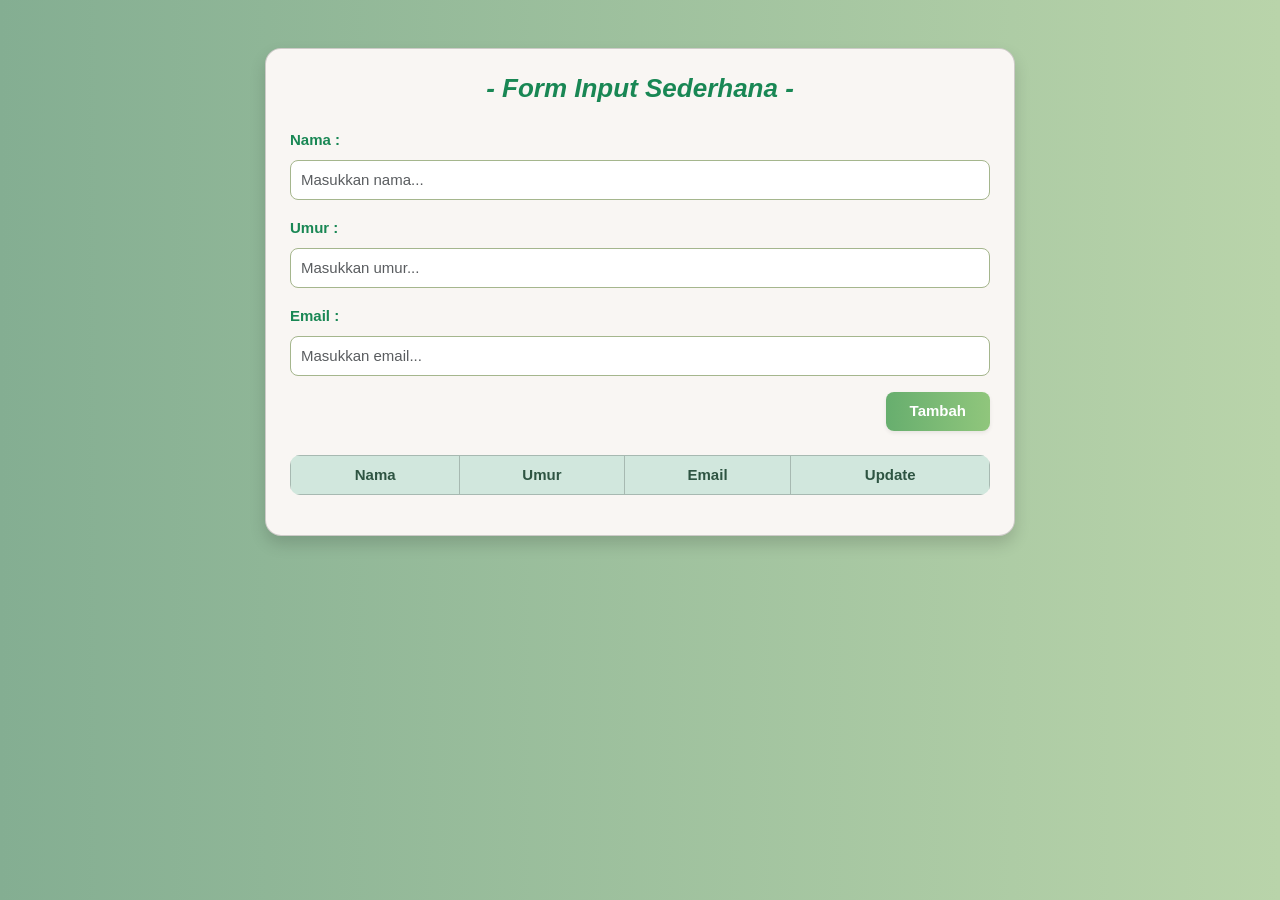
==== commit 3a93b748: "pembaruan" ====
--- a/index.html
+++ b/index.html
@@ -1,91 +1,63 @@
 <!DOCTYPE html>
 <html lang="id">
+
 <head>
-  <meta charset="UTF-8" />
-  <meta name="viewport" content="width=device-width, initial-scale=1" />
-  <title>Tabel input data</title>
+    <meta charset="UTF-8">
+    <meta name="viewport" content="width=device-width, initial-scale=1.0">
+    <title>Latihan Form Input</title>
+    <link href="https://cdn.jsdelivr.net/npm/bootstrap@5.3.3/dist/css/bootstrap.min.css" rel="stylesheet">
+    <link rel="stylesheet" href="style.css">
+    <script src="https://code.jquery.com/jquery-3.7.1.min.js"></script>
+    <script src="script.js"></script>
+</head>
 
-  <link href="https://cdn.jsdelivr.net/npm/bootstrap@5.3.2/dist/css/bootstrap.min.css" rel="stylesheet">
-  <link rel="stylesheet" href="style.css">
-  <script src="https://code.jquery.com/jquery-3.6.0.min.js"></script>
-</head>
-<body class="bg-light">
+<body>
+    <div class="container py-5">
+        <div class="card shadow utama mx-auto">
+            <div class="card-body p-4">
+                <h2 class="mb-4 text-center text-success fw-semibold"><em>- Form Input Sederhana -</em></h2>
 
-  <div class="container mt-4 p-4 bg-white rounded shadow">
-    <h2 class="text-center mb-4">Input Kegiatan</h2>
+                <form id="dataForm" class="mb-4">
+                    <div class="mb-3">
+                        <label for="nama" class="form-label fw-semibold text-success">Nama :</label>
+                        <input type="text" class="form-control custom-input" id="nama" placeholder="Masukkan nama..."
+                            autocomplete="off">
+                    </div>
 
-    <div id="notifContainer" class="d-none">
-      <div class="alert alert-success alert-dismissible fade show text-center" role="alert">
-        ✅ Semua data berhasil dihapus.
-        <button type="button" class="btn-close" data-bs-dismiss="alert"></button>
-      </div>
+                    <div class="mb-3">
+                        <label for="umur" class="form-label fw-semibold text-success">Umur :</label>
+                        <input type="number" class="form-control custom-input" id="umur" placeholder="Masukkan umur..."
+                            autocomplete="off">
+                    </div>
+
+                    <div class="mb-3">
+                        <label for="email" class="form-label fw-semibold text-success">Email :</label>
+                        <input type="email" class="form-control custom-input" id="email" placeholder="Masukkan email..."
+                            autocomplete="off">
+                    </div>
+
+                    <div class="text-end">
+                        <button type="button" id="tambahBtn" class="btn btn-success px-4 shadow-sm">Tambah</button>
+                    </div>
+                </form>
+
+                <div class="table-responsive">
+                    <table class="table table-bordered align-middle text-center" id="dataTabel">
+                        <thead class="table-success">
+                            <tr>
+                                <th>Nama</th>
+                                <th>Umur</th>
+                                <th>Email</th>
+                                <th>Update</th>
+                            </tr>
+                        </thead>
+                        <tbody>
+                        </tbody>
+                    </table>
+                </div>
+            </div>
+        </div>
     </div>
+</body>
 
-    <ul class="nav nav-tabs" id="myTab" role="tablist">
-      <li class="nav-item" role="presentation">
-        <button class="nav-link active" id="data-tab" data-bs-toggle="tab" data-bs-target="#data" type="button" role="tab">Data Tersimpan</button>
-      </li>
-      <li class="nav-item" role="presentation">
-        <button class="nav-link" id="input-tab" data-bs-toggle="tab" data-bs-target="#input" type="button" role="tab">Input Data</button>
-      </li>
-    </ul>
-
-    <div class="tab-content mt-3" id="myTabContent">
-
-      <div class="tab-pane fade show active" id="data" role="tabpanel">
-        <table class="table table-bordered table-striped text-center">
-          <thead class="table-primary">
-            <tr>
-              <th>No</th>
-              <th>Kegiatan</th>
-              <th>Tempat</th>
-              <th>Waktu</th>
-              <th>Tombol</th>
-            </tr>
-          </thead>
-          <tbody id="tableBody"></tbody>
-        </table>
-      </div>
-
-      <div class="tab-pane fade" id="input" role="tabpanel">
-        <div class="mb-3">
-          <label for="inputKegiatan" class="form-label">Kegiatan</label>
-          <input type="text" id="inputKegiatan" class="form-control" placeholder="Masukkan nama kegiatan" autocomplete="off">
-        </div>
-        <div class="mb-3">
-          <label for="inputTempat" class="form-label">Tempat</label>
-          <input type="text" id="inputTempat" class="form-control" placeholder="Masukkan nama tempat" autocomplete="off">
-        </div>
-        <div class="mb-3">
-          <label for="inputTime" class="form-label">Waktu</label>
-          <input type="time" id="inputTime" class="form-control">
-        </div>
-        <div class="d-flex gap-2">
-          <button id="addButton" class="btn btn-success flex-fill" type="button"
-            onclick="new bootstrap.Tab(document.querySelector('#data-tab')).show()">
-            Tambahkan
-          </button>
-          <button id="resetButton" class="btn btn-danger flex-fill" type="button">Hapus semua</button>
-        </div>
-      </div>
-    </div>
-  </div>
-
-  <div class="modal fade" id="resetModal" tabindex="-1" aria-labelledby="modalTitle" aria-hidden="true">
-    <div class="modal-dialog">
-      <div class="modal-content">
-        <div class="modal-body text-center">
-          <p id="modalTitle">Yakin ingin menghapus semua data?</p>
-          <div class="d-flex justify-content-center gap-2 mt-3">
-            <button id="confirmReset" class="btn btn-danger">Hapus</button>
-            <button id="cancelReset" class="btn btn-secondary" data-bs-dismiss="modal">Batal</button>
-          </div>
-        </div>
-      </div>
-    </div>
-  </div>
-
-  <script src="https://cdn.jsdelivr.net/npm/bootstrap@5.3.2/dist/js/bootstrap.bundle.min.js"></script>
-  <script src="script.js"></script>
-</body>
-</html>
+</html>
--- a/style.css
+++ b/style.css
@@ -1,211 +1,92 @@
 body {
   font-family: Arial, sans-serif;
-  background: linear-gradient(135deg, #a1c4fd, #c2e9fb);
-  padding: 20px;
-  margin: 0;
+  background: linear-gradient(to right, #84ae92, #b9d4aa);
+  font-size: 16px;
 }
 
-h1 {
-  text-align: center;
-  margin-bottom: 20px;
+.utama {
+  max-width: 750px;
+  border-radius: 16px;
+  overflow: hidden;
+  background-color: #F9F6F3;
 }
 
-.input-group {
-  display: flex;
-  flex-direction: column;
-  gap: 12px; 
-  margin-bottom: 15px;
+h2 {
+  font-size: 26px;
+  color: #437057;
 }
 
-input.cihuy {
-  flex: 1;
-  padding: 10px 12px;
-  border: 1px solid #ccc;
-  border-radius: 10px;
+.form-label {
   font-size: 15px;
-  outline-offset: 2px;
-  transition: border-color 0.3s ease;
 }
 
-input.cihuy:focus {
-  border-color: #007bff;
-  outline: none;
+.custom-input {
+  border: 1px solid #a5b68d;
+  border-radius: 8px;
+  font-size: 15px;
+  padding: 8px 10px;
+  width: 100%;
 }
 
-.button-group {
-  display: flex;
-  justify-content: left;
-  gap: 15px;
-  font-size: 20px;
+.custom-input:focus {
+  border-color: #437057;
+  box-shadow: 0 0 6px rgba(67, 112, 87, 0.3);
 }
 
-button#addButton {
-  padding: 10px 16px;
-  background-color: #28a745;
+#tambahBtn {
+  background: linear-gradient(to right, #67ae6e, #90c67c);
   border: none;
-  color: white;
-  border-radius: 4px;
-  cursor: pointer;
-  transition: background-color 0.3s ease;
+  border-radius: 8px;
+  font-weight: 600;
+  font-size: 15px;
+  padding: 8px 18px;
+  transition: all 0.3s ease;
 }
 
-button#addButton:hover {
-  background-color: #218838;
+#tambahBtn:hover {
+  background: linear-gradient(to right, #537d5d, #84ae92);
+  transform: translateY(-2px);
 }
 
-button.resetBtn {
-  padding: 10px 16px;
-  background-color: #dc3545;
-  border: none;
-  color: white;
-  border-radius: 4px;
-  cursor: pointer;
-  transition: background-color 0.3s ease;
-}
-
-button.resetBtn:hover {
-  background-color: #c82333;
-}
-
-table {
-  width: 100%;
-  border-collapse: collapse;
-  margin-top: 25px;
-  box-shadow: 0 2px 8px rgba(0,0,0,0.1);
-  border-radius: 6px;
+.table {
+  font-size: 15px;
+  border-radius: 10px;
   overflow: hidden;
 }
 
-th, td {
-  padding: 12px 15px;
-  text-align: left;
-  border-bottom: 1px solid #ddd;
-  font-size: 14px;
+.table thead th {
+  color: #2e5442;
+  font-weight: 600;
+  border-bottom: none;
 }
 
-th {
-  background-color: #007bff;
-  color: white;
-  font-weight: 600px;
-  text-transform: uppercase;
+.table tbody tr:hover {
+  background-color: #f4f8f1;
 }
 
-button.editBtn, button.deleteBtn {
+.edit-btn,
+.delete-btn {
+  border: none;
   padding: 6px 12px;
-  border: none;
-  color: white;
-  border-radius: 4px;
-  cursor: pointer;
+  border-radius: 6px;
+  color: #fff;
   font-size: 13px;
-  transition: background-color 0.3s ease;
+  transition: all 0.3s ease;
 }
 
-button.editBtn {
-  background-color: #007bff;
-  margin-right: 5px;
+.edit-btn {
+  background: linear-gradient(to right, #34699A, #58A0C8);
+  margin-right: 15px;
 }
 
-button.editBtn:hover {
-  background-color: #0069d9;
+.edit-btn:hover {
+  transform: translateY(-2px);
 }
 
-button.deleteBtn {
-  background-color: #dc3545;
+.delete-btn {
+  background: linear-gradient(to right, #EA2F14, #E6521F);
 }
 
-button.deleteBtn:hover {
-  background-color: #c82333;
+.delete-btn:hover {
+  transform: translateY(-2px);
 }
-
-.modal-overlay {
-  position: fixed;
-  top: 0;
-  left: 0;
-  width: 100%;
-  height: 100%;
-  background-color: rgba(0, 0, 0, 0.5); 
-  display: flex;
-  justify-content: center;
-  align-items: center;
-  z-index: 999;
-}
-
-.modal-content {
-  background-color: white;
-  padding: 30px 40px;
-  border-radius: 8px;
-  box-shadow: 0 5px 15px rgba(0, 0, 0, 0.3);
-  text-align: center;
-}
-
-.modal-actions {
-  margin-top: 20px;
-  display: flex;
-  justify-content: center;
-  gap: 10px;
-}
-
-.btn-danger {
-  background-color: #dc3545;
-  border: none;
-  color: white;
-  padding: 8px 16px;
-  border-radius: 4px;
-  cursor: pointer;
-}
-
-.btn-danger:hover {
-  background-color: #c82333;
-}
-
-.btn-cancel {
-  background-color: #6c757d;
-  border: none;
-  color: white;
-  padding: 8px 16px;
-  border-radius: 4px;
-  cursor: pointer;
-}
-
-.btn-cancel:hover {
-  background-color: #5a6268;
-}
-
-
-.notif {
-  padding: 12px 20px;
-  border-radius: 8px;
-  margin: 15px 0;
-  font-size: 15px;
-  font-weight: 500;
-  color: #fff;
-  display: none;
-  animation: fadeIn 0.4s ease;
-}
-
-@keyframes fadeIn {
-  from { opacity: 0; transform: translateY(-10px); }
-  to { opacity: 1; transform: translateY(0); }
-}
-
-@media (max-width: 600px) {
-  .container {
-    padding: 30px 15px;
-  }
-
-  .input-group {
-    flex-direction: column;
-  }
-
-  .button-group {
-    justify-content: space-between;
-  }
-
-  button#addButton, button.resetBtn {
-    width: 100%;
-  }
-  
-  table, th, td {
-    font-size: 13px;
-  }
-}
